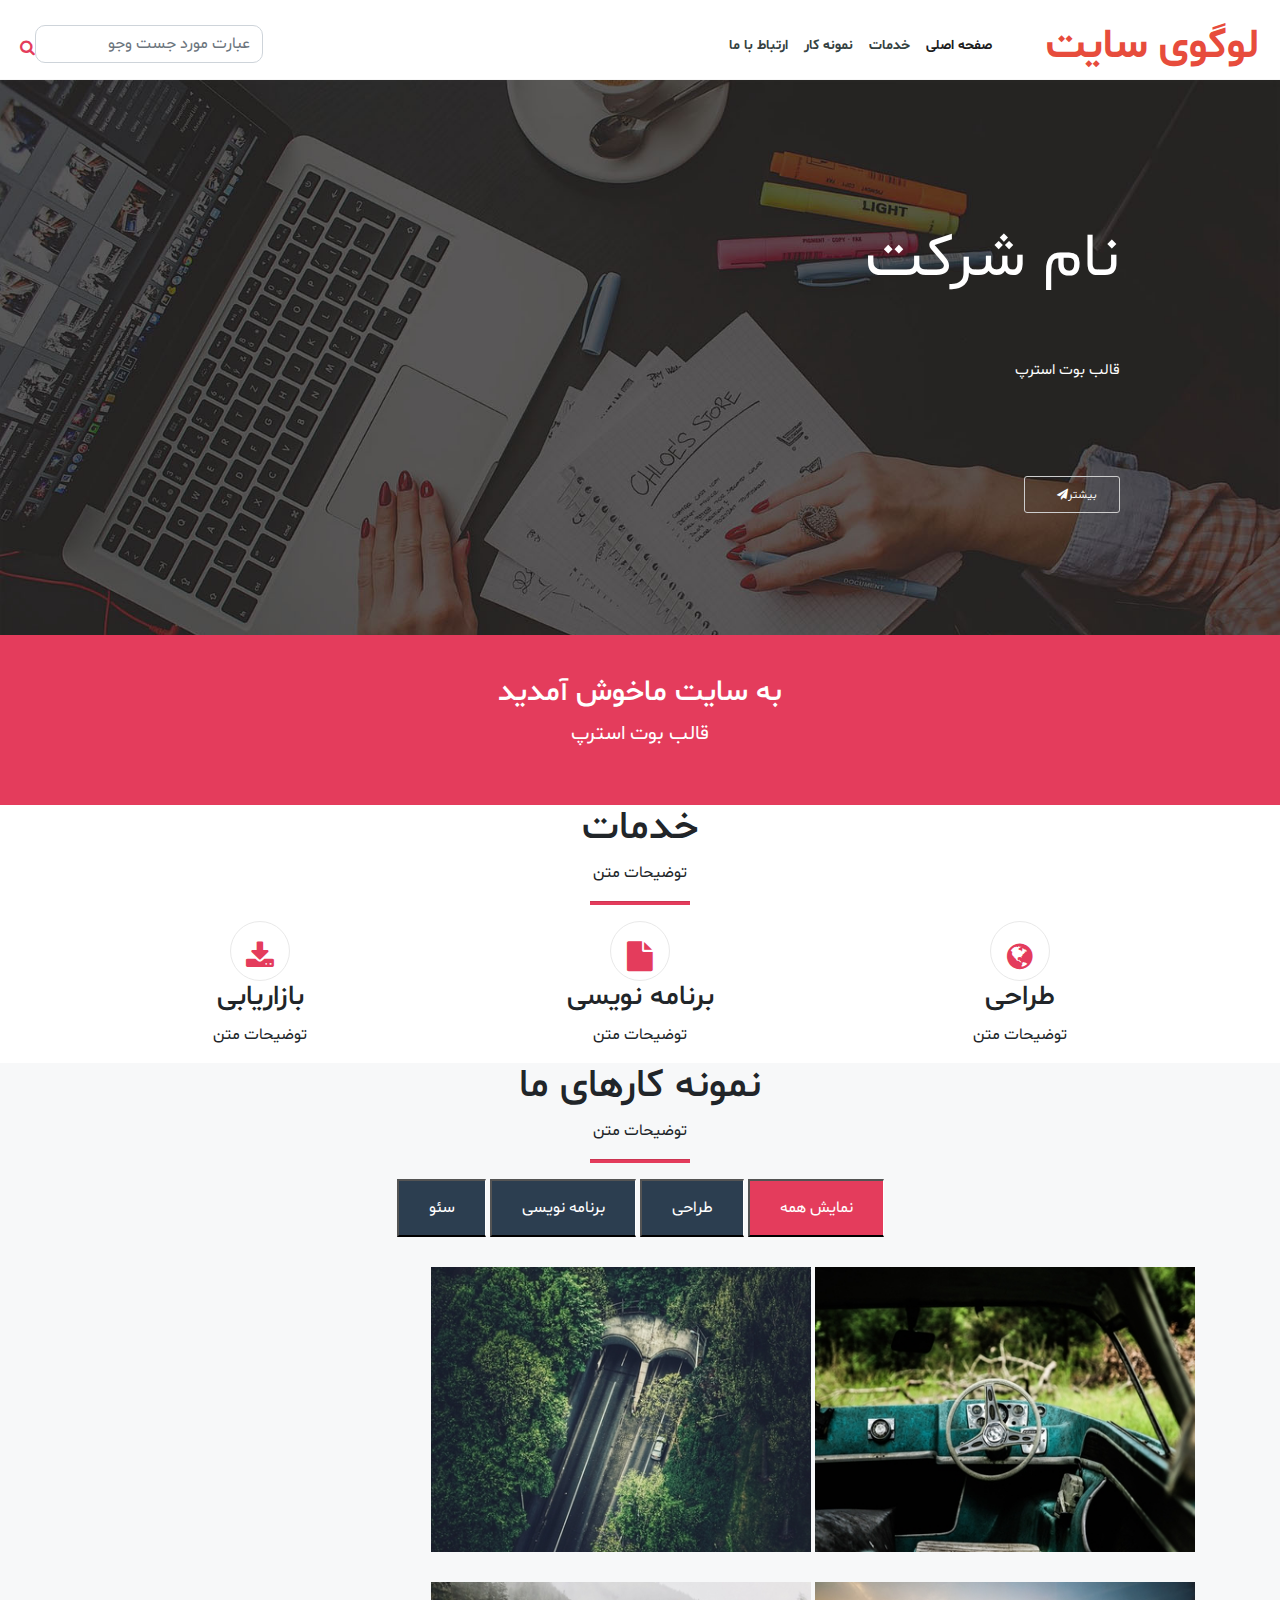
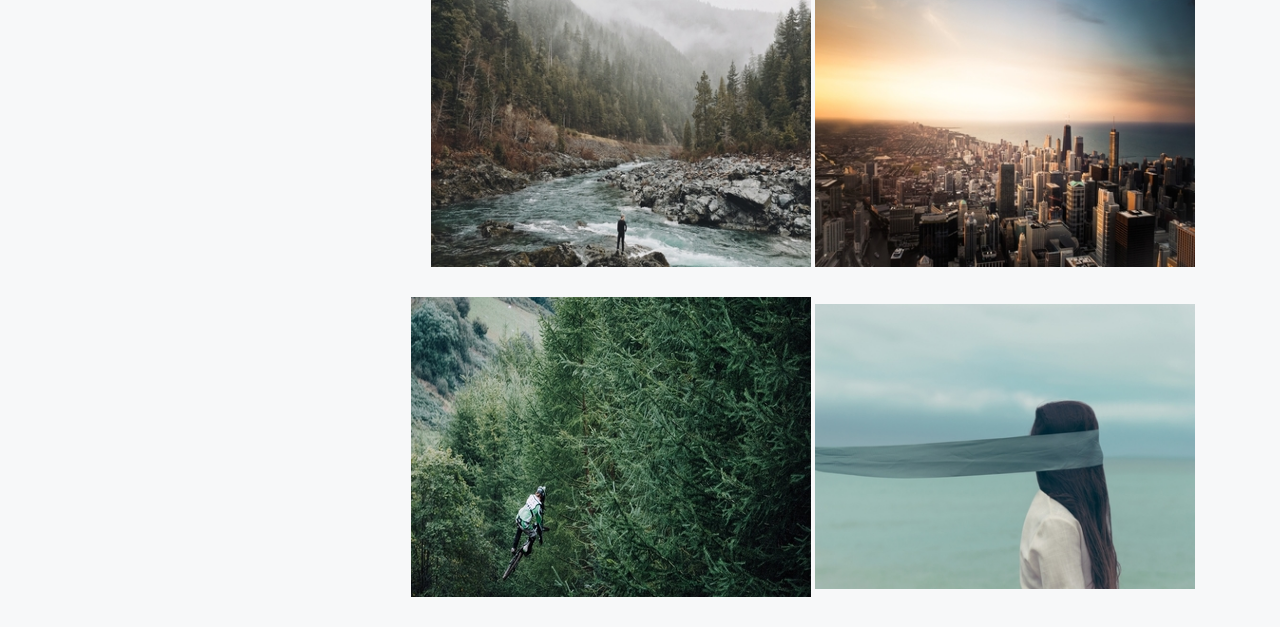
==== index.html @ fa5aa757 "aaaa" ====
<!doctype html>
<html lang="fa"dir="rtl">
  <head>
    <!-- Required meta tags -->
    <meta charset="utf-8">
    <meta name="viewport" content="width=device-width, initial-scale=1, shrink-to-fit=no">

    <!-- Bootstrap CSS -->
    <link rel="stylesheet" href="css/bootstrap.min.css">
    <link rel="stylesheet" href="css/font-awesome.min.css">
    
    <!--<link href="css/bootstrap-rtl.css" rel="stylesheet">
    <link rel="stylesheet" href="css/animate.css">-->

  <link rel="stylesheet" href="https://cdnjs.cloudflare.com/ajax/libs/font-awesome/4.7.0/css/font-awesome.min.css">

    

    <title>project for Aza mohandece narm afzar</title>
    <link rel="stylesheet" href="style.css">
  </head>
  <body>
  
    <div class="container-fluid">
        <div class="row">
                <nav class="navbar navbar-expand-lg navbar-light bg-light navbar-fixed-top ">
                        <button class="navbar-toggler" type="button" data-toggle="collapse" data-target="#navbarTogglerDemo01" aria-controls="navbarTogglerDemo01" aria-expanded="false" aria-label="Toggle navigation">
                          <span class="navbar-toggler-icon"></span>
                        </button>
                        <div class="collapse navbar-collapse" id="navbarTogglerDemo01">
                          <a class="navbar-brand" href="#">لوگوی سایت</a>
                          <ul class="navbar-nav mr-auto mt-2 mt-lg-0"id="menu">
                            <li class="nav-item active">
                              <a class="nav-link" href="#">صفحه اصلی <span class="sr-only">(current)</span></a>
                            </li>
                            <li class="nav-item">
                              <a class="nav-link" href="#">خدمات</a>
                            </li>
                            <li class="nav-item">
                              <a class="nav-link" href="#">نمونه کار</a>
                            </li>
                            
                            <li class="nav-item">
                              <a class="nav-link " href="#" tabindex="-1" aria-disabled="true">ارتباط با ما</a>
                            </li>
                          </ul>
                          <form class="form-inline my-2 my-lg-0" id="saerchid">
                            <input class="form-control mr-sm-2" type="search" placeholder="عبارت مورد جست وجو"کنید aria-label="Search" id="txtsearch">
                           
                            <a href="#"id="bb"><i class="fa fa-search"></i></a> 
                          </form>
                        </div>
                      </nav>
        </div>
    </div>
                      <div class="clearfix"></div>
   
                      <div id="banner"class="section-padding">
                        <div class="container"id="bbgg">
                          <div class="row">
                            <div class="jumbotron">
                              <h1 class="small bold">نام شرکت</h1>
                              <p class="big">قالب بوت استرپ</p>
                              <a href="#"class="btn btn-banner">بیشتر<i class="fa fa-send
                                " id="aa"></i></a>
                            </div>
                          </div>
                        </div>
                      </div>
                     <div class="cta-1">
                        <div class="container wow bounceInleft" data-duration="2s" data-delay="1s"">
                          <div class="row text-center white">
                            <h1 class="cta-title">به سایت ماخوش آمدید</h1></div>
                            <p class="cta-sub-title">قالب بوت استرپ</p>
                          </div>
                        </div>
                        <div id="service" class="section-padding">
                          <div class="container container wow bounceInleft" data-duration="2s" data-delay="1s">
                          <div class="row">
                            <div class=" page-title text-center">
                              <h1 id="khadamat">خدمات</h1>
                              <p>توضیحات متن</p>
                              <hr class="line-bottom">
                            </div>
                            <div class="container">
                              <div class="row">
                                <div class="col-lg-4 col-md-4 ">
                              <div class="box-service">
                                <div class="service-icon">
                                  <i class="	fa fa-globe"></i>
                                </div>
                                  <div class="service-text">
                                    <h3>طراحی</h3>
                                    <p>توضیحات متن</p>
                                  </div>
                                </div>
                              </div>
                          <div class="col-lg-4 col-md-4">
                              <div class="box-service">
                                <div class="service-icon">
                                  <i class="fa fa-file"></i>
                                </div>
                                  <div class="service-text">
                            <h3>برنامه نویسی</h3>
                                    <p>توضیحات متن</p>
                                  </div>
                                </div>
                              </div>
                          <div class="col-lg-4 col-md-4">
                              <div class="box-service">
                                <div class="service-icon">
                                  <i class="	fa fa-download"></i>
                                </div>
                                  <div class="service-text">
                            <h3>بازاریابی</h3>
                                    <p>توضیحات متن</p>
                                  </div>
                                </div>
                              </div>
                              </div>
                            </div>
                            
                            </div>
                        </div>
                      </div>     
                      <div id="portfolio">
                        <div class="container wow bounceInleft" data-duration="2s" data-delay="1s"">
                          <div class="row">
                            <div class=" page-title text-center">
                            <h1>نمونه کارهای ما</h1>
                            <p>توضیحات متن</p>
                            <hr class="line-bottom">
                          </div>
                          <div class="port-sec">
                           <div class="col-xs-12 fill-btn text-center">
                                        <button class="filter active" data-filter="all"> نمایش همه</button>
                                        <button class="filter" data-filter=".cat1"> طراحی</button>
                                        <button class="filter" data-filter=".cat2">برنامه نویسی</button>
                                        <button class="filter" data-filter=".cat3">سئو</button>
                                    </div>
                            <div id="images">
                                        <div class="fillimg mix cat1 cat3 col-md-4 col-xs-12">
                                            <img src="images/fea1.jpg" class="img-responsive "width="380px">
                                        </div>
                                        <div class="fillimg mix cat2  col-md-4 col-xs-12">
                                            <img src="images/fea3.jpg" class="img-responsive"width="380px">
                                        </div>
                                        <div class="fillimg mix cat1 col-md-4 col-xs-12">
                                            <img src="images/fea2.jpg" class="img-responsive"width="380px">
                                        </div>
                                        <div class="fillimg mix cat2 cat3 col-md-4 col-xs-12">
                                            <img src="images/fea4.jpg" class="img-responsive"width="380px">
                                        </div>
                    
                                        <div class="fillimg mix cat2  col-md-4 col-xs-12">
                                            <img src="images/fea6.jpg" class="img-responsive"width="380px">
                                        </div>
                                        <div class="fillimg mix cat2 cat3 col-md-4 col-xs-12">
                                            <img src="images/fea5.jpg" class="img-responsive">
                                        </div>
                                    </div>
                          </div>
                          </div>
                        </div>
                      </div>

    <!-- Optional JavaScript -->
    <!-- jQuery first, then Popper.js, then Bootstrap JS -->
    <script src="js/jquery-3.3.1.slim.min.js"></script>
    <script src="js/popper.min.js"></script>
    <script src="js/bootstrap.min.js"></script>






    <script src="js/a/jquery.min.js"></script>
    <!-- Include all compiled plugins (below), or include individual files as needed -->
    <script src="js/a/bootstrap.js"></script>
    <script src="js/a/jquery.mixitup.js"></script>
    <script src ="js/a/custom.js"></script>
    <script src="js/a/jquery.easing.min.js"></script>
     <script src="js/a/wow.js"></script>
  </body>
</html>
---- style.css ----
@font-face {
   font-family: Shabnam;
   src: url('font/Shabnam.eot');
   src: url('font/Shabnam.eot?#iefix') format('embedded-opentype'),
        url('font/Shabnam.woff2') format('woff2'),
        url('font/Shabnam.woff') format('woff'),
        url('font/Shabnam.ttf') format('truetype');
   font-weight: normal;
 }
 
 @font-face {
   font-family: Shabnam;
   src: url('font/Shabnam-Bold.eot');
  src: url('font/Shabnam-Bold.eot?#iefix') format('embedded-opentype'),
       url('font/Shabnam-Bold.woff2') format('woff2'),
       url('font/Shabnam-Bold.woff') format('woff'),
       url('font/Shabnam-Bold.ttf') format('truetype');
  font-weight: bold;
}

@font-face {
  font-family: Shabnam;
  src: url('font/Shabnam-Thin.eot');
  src: url('font/Shabnam-Thin.eot?#iefix') format('embedded-opentype'),
       url('font/Shabnam-Thin.woff2') format('woff2'),
       url('font/Shabnam-Thin.woff') format('woff'),
       url('font/Shabnam-Thin.ttf') format('truetype');
  font-weight: 100;
}

@font-face {
  font-family: Shabnam;
  src: url('font/Shabnam-Light.eot');
  src: url('font/Shabnam-Light.eot?#iefix') format('embedded-opentype'),
       url('font/Shabnam-Light.woff2') format('woff2'),
       url('font/Shabnam-Light.woff') format('woff'),
       url('font/Shabnam-Light.ttf') format('truetype');
  font-weight: 300;
}

@font-face {
  font-family: Shabnam;
  src: url('font/Shabnam-Medium.eot');
  src: url('font/Shabnam-Medium.eot?#iefix') format('embedded-opentype'),
  url('font/Shabnam-Medium.woff2') format('woff2'),
  url('font/Shabnam-Medium.woff') format('woff'),
  url('font/Shabnam-Medium.ttf') format('truetype');
font-weight: 500;
}
body{
   direction: rtl;
   text-align: right;
   box-sizing: border-box;
   font-family: Shabnam;
}
.navbar{
  border-bottom:1px solid #eeeeee;
  background-color:#fff!important;
	border-color: rgba(231,231,231,.33);
  padding: 10px 0;
  display: block;
  width: 100%;
  height: 80px;
  float: right;
  padding-top: 5px;
  min-height: inherit;
	margin-bottom: 0;
}
.navbar .navbar-nav .nav-item  a{
  color: #354242;	
  font-weight: 600;
  margin: 0,10;
  padding-bottom: 5px;
  font-size: 14px; 
}
.navbar .navbar-nav .nav-item  a:hover{
  border-bottom: 2px solid #e74c3c;
}
.navbar .navbar-nav .nav-item  a:focus{
   color:#e8f1f1;
   background-color: rgb(138, 28, 28);
   border-radius: 3px;
   border-bottom:none;
}

.navbar .navbar-brand {
  color: #e74c3c; 
  height: inherit;
	font-weight: 700;
	padding: 5px;
	font-size: 42px;
	margin-top: 5px;
}
#menu{
  margin-left:450px ;
}

#saerchid{
  margin-left: 20px;
}
.form-control{
  border-radius: 10px;
  margin: 0;
  float:right;
}

#imgssearch{
  width: 35px;
  height:35px;
  border-radius:5px ;
  background-color: #487c38;
	color: #fff;
	cursor: pointer;
  font-size: 14px;
  padding: 0;;
	margin: 0 auto;
}

.jumbotron{
	background-color: transparent;
	padding: 90px;
}

.jumbotron p{
	line-height: 21px;
	margin: 0;
	padding: 0px;
	font-size: 15px;
	color: #fff;
	font-weight: 400;
	padding-top: 10px; 
}
.btn-banner{
	border:1px solid #cdcdcd;
	padding: 12px 22px;
	line-height: 0px;
	border-radius:3px;
	font-size: 11px;
	color:#fff;
	display: inline-block;
	margin-top: 95px;
}
.fa {
color: #e43c5c;
}
#bb{
 width: 15px;
 height: 15px;
}
#aa{
  color: #fff;
}
.btn-banner i{
	padding-left: 10px;
}
.btn-banner:hover,.btn-banner:focus{
background-color: #e43c5c;
color:#fff;
border-color: #e74c3c;
display: inline-block;
}
.jumbotron h1{
	line-height: 180px;
	border-width: 0px;
	margin: 0px;
	padding: 0px;
	font-size:62px;
	color: #fff; 

}
#banner{
  width:100%;
	background:url("images/banner-bg.jpg") no-repeat;
	background-size: cover;
	min-height: 500px;
}
.cta-1{
	background-color: #e43c5c;
  padding: 40px 0px;
  width:100%
}
.cta-title{
  text-align: center;
 width: 100%;
  display: block;
	font-size: 30px;
	color: #fff;
}
.cta-sub-title{
  text-align: center;
  
	font-size: 20px;
	color: #fff;
}
.cta-1 h3{
	text-align: center;
	color: #fff;
}
.cta-1 a{
		color: #fff;
}
.page-title h1{
  text-align: center;
  
}
.text-center {
  text-align: center!important;
  width: 100%;
  margin: auto;
}
.line-bottom{
	width: 100px;
	height: 3px;
	background-color: #e43c5c;
}
.service-box{
	margin: 0 0 60px;
	display: inline;
}
.service-icon{
	width: 60px;
	height:60px;
	border-radius: 50px;
	overflow: hidden;
	border: 1px solid #e9e9e9;
	line-height: 75px;
	text-align: center;
	color: #e43c5c;
	font-size: 30px;
	margin:auto;
  float: top;
  
  text-align: center;
	-webkit-transition: all .75s ease;
	-moz-transition: all .75s ease;
	-ms-transition: all .75s ease;
	-o-transition: all .75s ease;
}
.service-icon:hover{
	background-color: #e43c5c;
	color: #fff;
	opacity: 0.7;

}
.service-text{
  text-align: center;
  margin: auto!important;
  width: 100%;
  margin-top: 20px;
}
#portfolio
{
    background-color: rgba(236,240,241,0.44);
}
.fill-btn
{
    margin-bottom:30px;
}
.filter
{
    background-color: #2C3E50;
    color:#fff;
    padding:15px 30px;
    border-right:1px solid #fff;
    display: inline-block;
    position: relative;
}

.fill-btn .active
{
    background-color: #e43c5c;
}
.fillimg
{
    margin-bottom:30px;
}
#images{
  margin: auto;
  padding: 0;
}
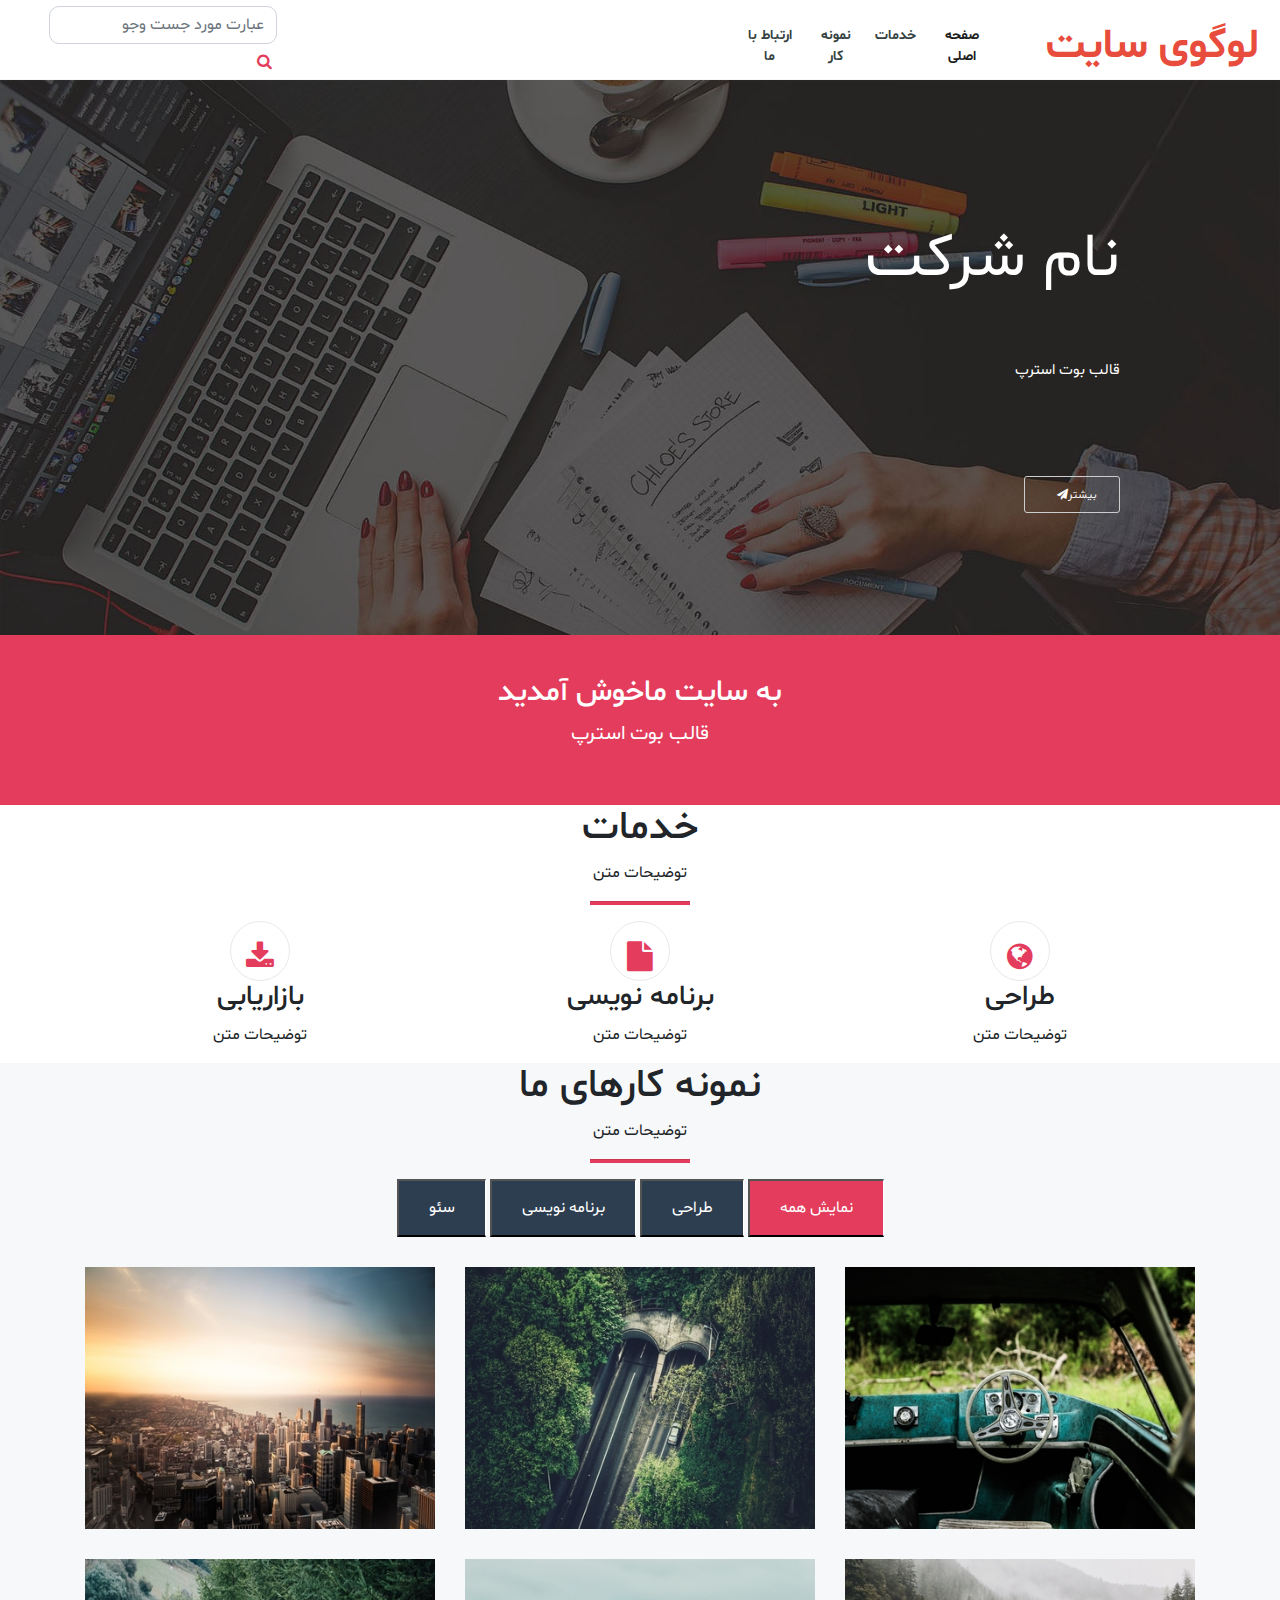
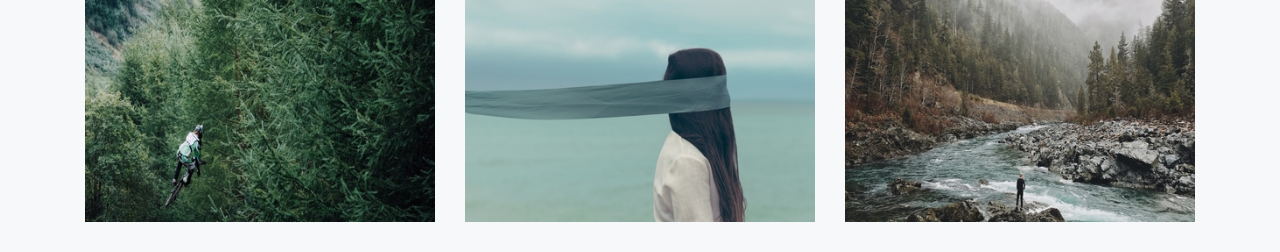
==== commit 8a1d687c: "bbbb" ====
--- a/index.html
+++ b/index.html
@@ -20,7 +20,7 @@
     <link rel="stylesheet" href="style.css">
   </head>
   <body>
-  
+  <header>
     <div class="container-fluid">
         <div class="row">
                 <nav class="navbar navbar-expand-lg navbar-light bg-light navbar-fixed-top ">
@@ -46,13 +46,14 @@
                           </ul>
                           <form class="form-inline my-2 my-lg-0" id="saerchid">
                             <input class="form-control mr-sm-2" type="search" placeholder="عبارت مورد جست وجو"کنید aria-label="Search" id="txtsearch">
-                           
-                            <a href="#"id="bb"><i class="fa fa-search"></i></a> 
+                            <button class="btn btn-outline my-2 my-sm-0" type="submit"><i class="fa fa-search"></i></button>
+                          
                           </form>
                         </div>
                       </nav>
         </div>
     </div>
+    </header>
                       <div class="clearfix"></div>
    
                       <div id="banner"class="section-padding">
@@ -124,7 +125,7 @@
                         </div>
                       </div>     
                       <div id="portfolio">
-                        <div class="container wow bounceInleft" data-duration="2s" data-delay="1s"">
+                        <div class="container wow bounceInleft" data-duration="2s" data-delay="1s">
                           <div class="row">
                             <div class=" page-title text-center">
                             <h1>نمونه کارهای ما</h1>
@@ -138,27 +139,31 @@
                                         <button class="filter" data-filter=".cat2">برنامه نویسی</button>
                                         <button class="filter" data-filter=".cat3">سئو</button>
                                     </div>
-                            <div id="images">
-                                        <div class="fillimg mix cat1 cat3 col-md-4 col-xs-12">
-                                            <img src="images/fea1.jpg" class="img-responsive "width="380px">
+                       <div id="images">
+                          <div class="container wow bounceInleft" >
+                              <div class="row">
+                                        <div class="fillimg mix cat1 cat3 col-md-4 col-xs-12 ">
+                                            <img src="images/fea1.jpg" class="img-responsive "width="100%">
                                         </div>
-                                        <div class="fillimg mix cat2  col-md-4 col-xs-12">
-                                            <img src="images/fea3.jpg" class="img-responsive"width="380px">
+                                        <div class="fillimg mix cat2  col-md-4 col-xs-12 ">
+                                            <img src="images/fea3.jpg" class="img-responsive"width="100%">
                                         </div>
                                         <div class="fillimg mix cat1 col-md-4 col-xs-12">
-                                            <img src="images/fea2.jpg" class="img-responsive"width="380px">
+                                            <img src="images/fea2.jpg" class="img-responsive"width="100%">
                                         </div>
                                         <div class="fillimg mix cat2 cat3 col-md-4 col-xs-12">
-                                            <img src="images/fea4.jpg" class="img-responsive"width="380px">
+                                            <img src="images/fea4.jpg" class="img-responsive"width="100%">
                                         </div>
                     
                                         <div class="fillimg mix cat2  col-md-4 col-xs-12">
-                                            <img src="images/fea6.jpg" class="img-responsive"width="380px">
+                                            <img src="images/fea6.jpg" class="img-responsive"width="100%">
                                         </div>
                                         <div class="fillimg mix cat2 cat3 col-md-4 col-xs-12">
-                                            <img src="images/fea5.jpg" class="img-responsive">
+                                            <img src="images/fea5.jpg" class="img-responsive"width="100%>
                                         </div>
                                     </div>
+                                   
+                         
                           </div>
                           </div>
                         </div>
--- a/style.css
+++ b/style.css
@@ -82,7 +82,10 @@
    border-radius: 3px;
    border-bottom:none;
 }
-
+.collapse{
+   display: inline-flex; 
+  text-align: center;
+}
 .navbar .navbar-brand {
   color: #e74c3c; 
   height: inherit;
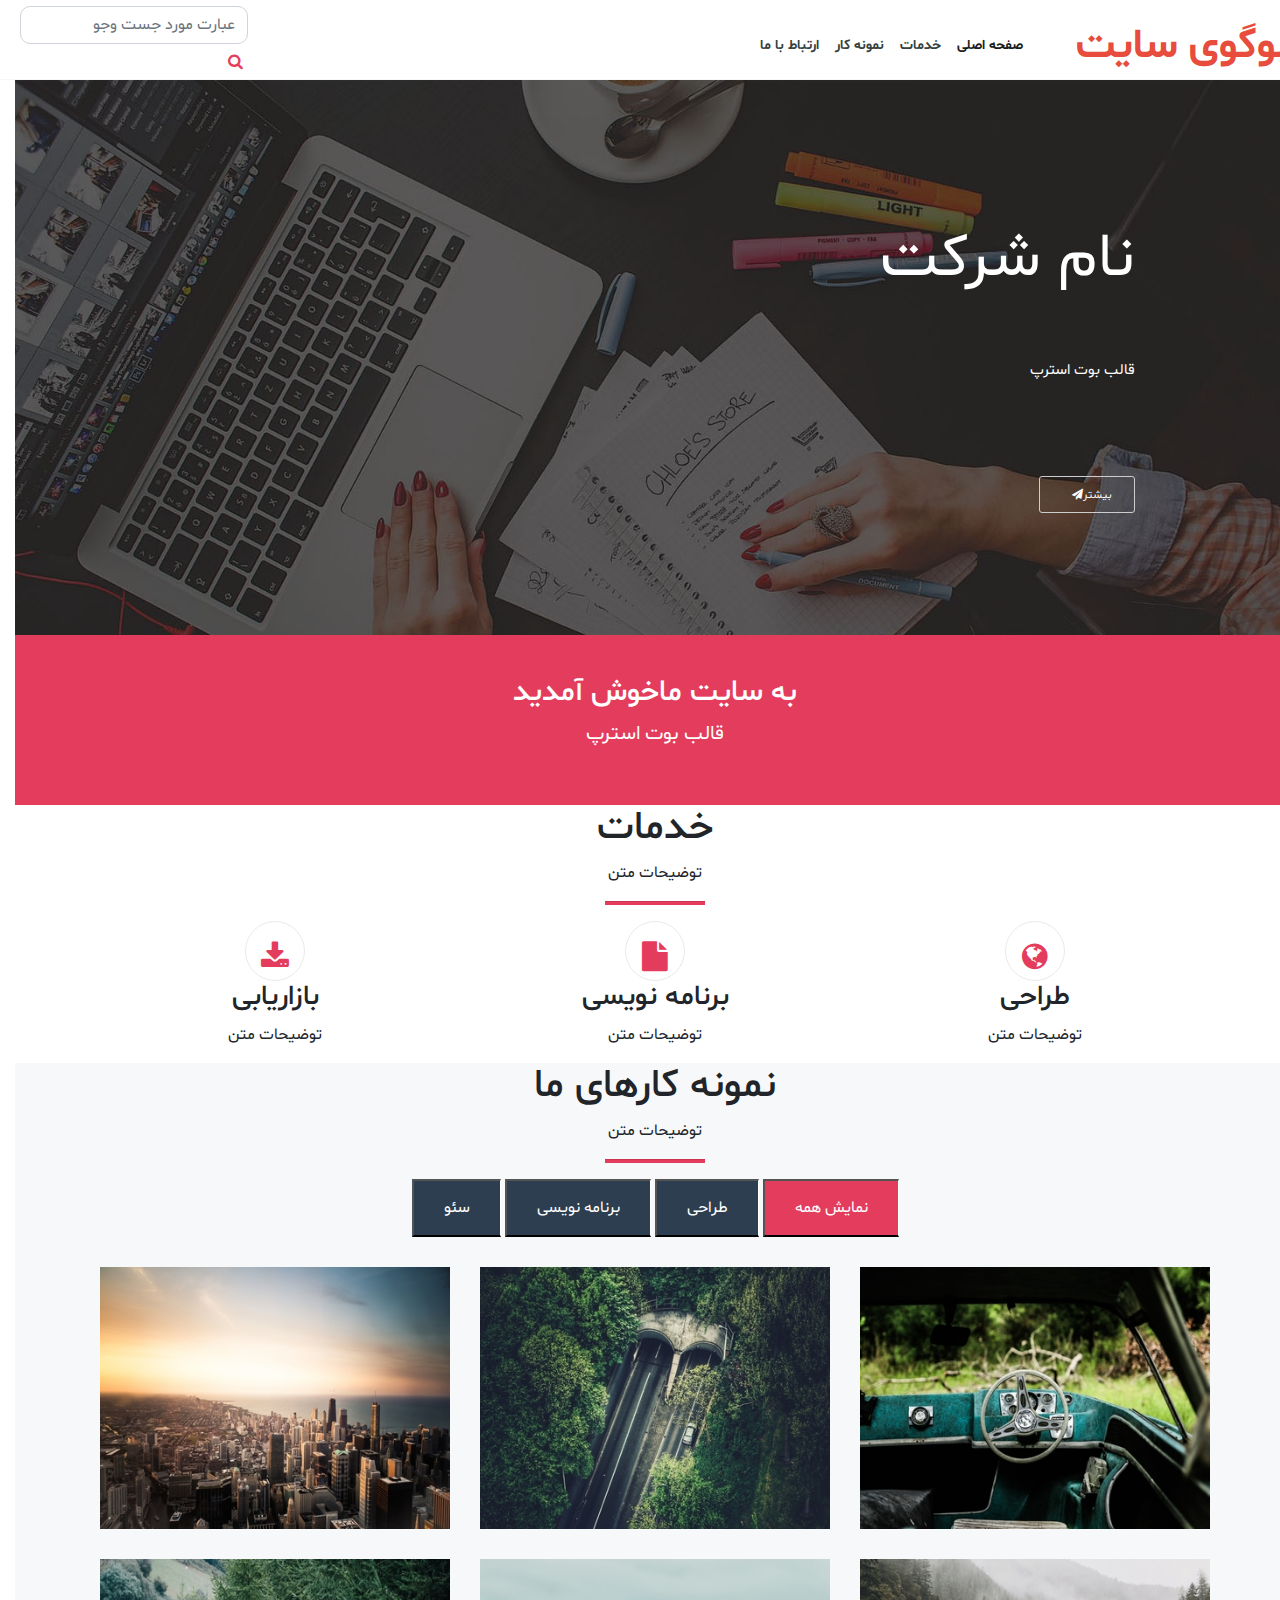
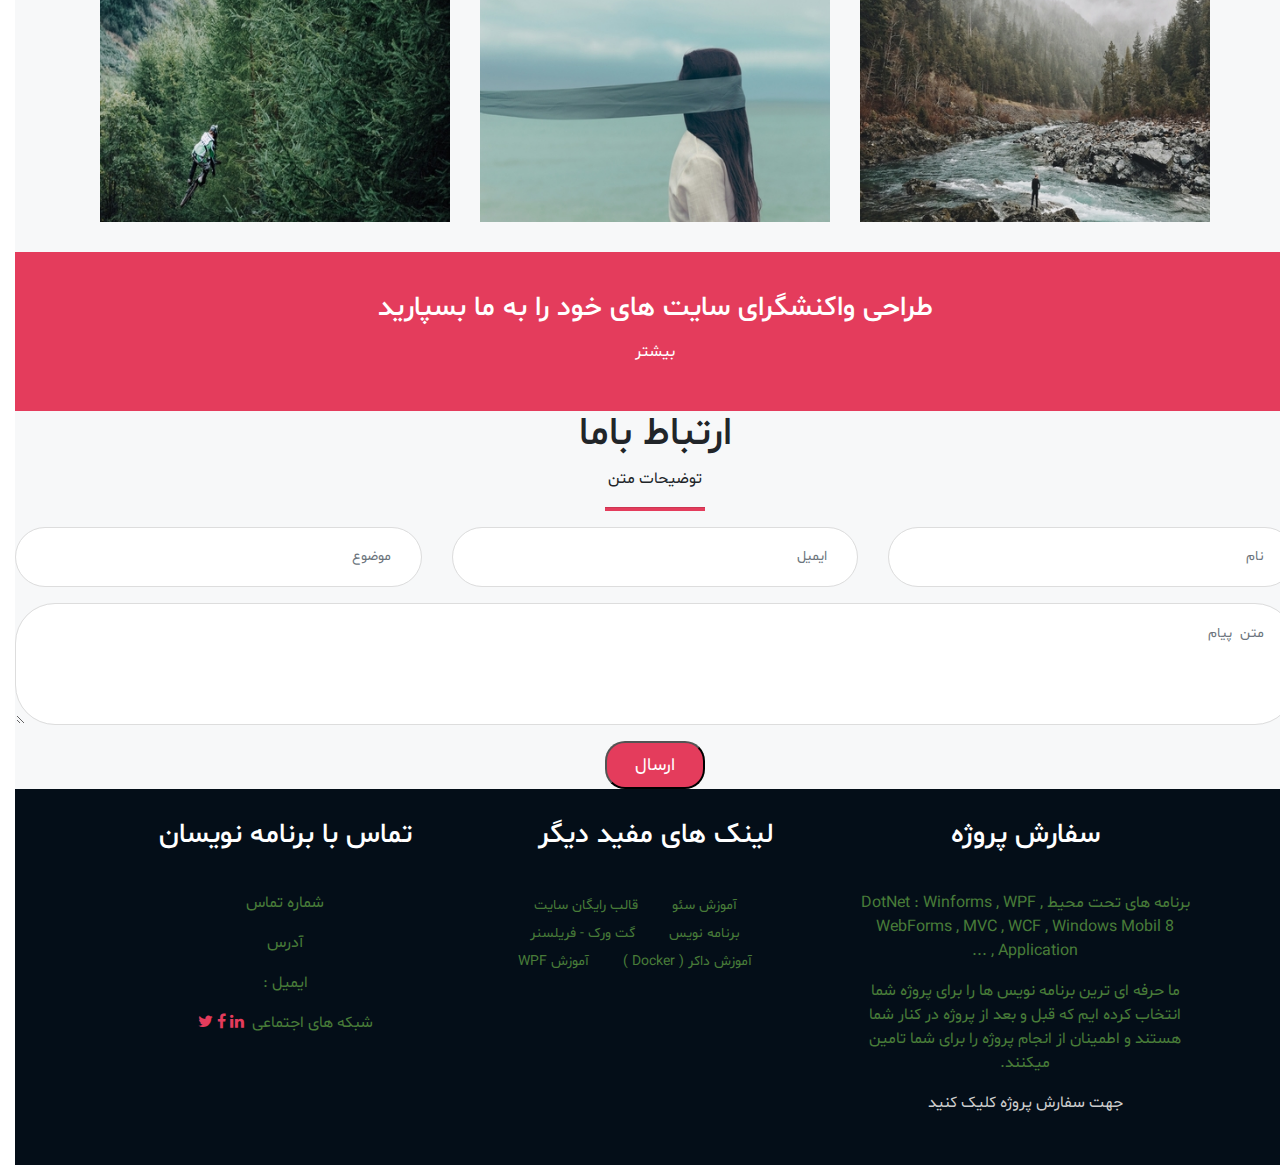
==== commit 4d214345: "aaa" ====
--- a/index.html
+++ b/index.html
@@ -21,7 +21,7 @@
   </head>
   <body>
   <header>
-    <div class="container-fluid">
+    <div class="contianer">
         <div class="row">
                 <nav class="navbar navbar-expand-lg navbar-light bg-light navbar-fixed-top ">
                         <button class="navbar-toggler" type="button" data-toggle="collapse" data-target="#navbarTogglerDemo01" aria-controls="navbarTogglerDemo01" aria-expanded="false" aria-label="Toggle navigation">
@@ -69,7 +69,7 @@
                         </div>
                       </div>
                      <div class="cta-1">
-                        <div class="container wow bounceInleft" data-duration="2s" data-delay="1s"">
+                        <div class="container wow bounceInleft" data-duration="2s" data-delay="1s">
                           <div class="row text-center white">
                             <h1 class="cta-title">به سایت ماخوش آمدید</h1></div>
                             <p class="cta-sub-title">قالب بوت استرپ</p>
@@ -140,7 +140,7 @@
                                         <button class="filter" data-filter=".cat3">سئو</button>
                                     </div>
                        <div id="images">
-                          <div class="container wow bounceInleft" >
+                          <div class="container wow bounceInleft"data-duration="2s" data-delay="1s">
                               <div class="row">
                                         <div class="fillimg mix cat1 cat3 col-md-4 col-xs-12 ">
                                             <img src="images/fea1.jpg" class="img-responsive "width="100%">
@@ -159,33 +159,109 @@
                                             <img src="images/fea6.jpg" class="img-responsive"width="100%">
                                         </div>
                                         <div class="fillimg mix cat2 cat3 col-md-4 col-xs-12">
-                                            <img src="images/fea5.jpg" class="img-responsive"width="100%>
-                                        </div>
-                                    </div>
-                                   
-                         
+                                            <img src="images/fea5.jpg" class="img-responsive"width="100%">
+                                        </div>
+                                    </div></div>
                           </div>
                           </div>
                         </div>
                       </div>
-
+    <div class="cta-1">
+    <div class="container wow bounceInLeft" data-duration="2" data-dely="1s">
+        <div class="row text-center white" >
+            <h3 >طراحی واکنشگرای سایت های خود را به ما بسپارید</h3>
+            <a href="#" class="btn btn-default">بیشتر</a>
+
+        </div>
+    </div>
+</div>
+
+  <div id="content">
+    <div class="container wow bounceInleft" data-duration="2s" data-delay="1s">
+      <div class="row">
+        <div class=" page-title text-center">
+          <h1>ارتباط باما</h1>
+          <p>توضیحات متن</p>
+          <hr class="line-bottom">
+        </div>
+        </div>
+    </div>
+        <div class="form-sec">
+          <form action="#"method="post"class="contactform">
+            <div class="contianer wow bounceInleft" data-duration="2s" data-delay="1s">
+              <div class="row">
+                   <div class="col-md-4 col-xs-12 form-group">
+              <input type="text"class="form-control text-field-box "placeholder="نام" name="">
+            </div>
+            <div class="col-md-4 col-xs-12 form-group">
+              <input type="text"class="form-control text-field-box "placeholder="ایمیل" name="">
+            </div>
+            <div class="col-md-4 col-xs-12 form-group">
+              <input type="text"class="form-control text-field-box "placeholder="موضوع" name="">
+            </div>
+            <div class="col-md-12 col-xs-12 form-group">
+              <textarea class="form-control text-field-box"placeholder="متن  پیام"></textarea>
+            </div>
+            <button class="button-medium" type="submit">ارسال</button>
+              </div>
+            </div>
+         
+          </form>
+        </div>
+      
+  </div>
+
+                      <footer>
+                        <div class="container  wow bounceInleft" data-duration="2s" data-delay="1s">
+                          <div class="row text-center">
+                            <div class="order-project col-md-4 col-xs-12">
+                              <header><h3> سفارش پروژه </h3></header>
+                                      <p> برنامه های تحت محیط DotNet : Winforms , WPF , WebForms , MVC , WCF , Windows Mobil 8 Application , ...  </p>
+                                      <p> ما حرفه ای ترین برنامه نویس ها را برای پروژه شما انتخاب کرده ایم که قبل و بعد از پروژه در کنار شما هستند و اطمینان از انجام پروژه را برای شما تامین میکنند.</p>
+                                      <a href=#" target="_blank"> جهت سفارش پروژه کلیک کنید </a>
+                            </div>
+                            <div class="links-section col-md-4 col-xs-12">
+                              <header><h3> لینک های مفید دیگر </h3></header>
+                                      <ul>
+                                  <li><a href="#"  target="_blank">آموزش سئو</a></li>
+                                  <li><a href="#" rel=nofollow target="_blank">قالب رایگان سایت</a></li>
+                                  <li><a href="#" rel=nofollow target="_blank">برنامه نویس</a></li>
+                                  <li><a href="#" rel=nofollow target="_blank">گت ورک - فریلسنر</a></li>
+                                  <li><a href="#"  target="_blank">آموزش داکر ( Docker )</a></li>
+                                  <li><a href="#" rel=nofollow target="_blank">آموزش WPF</a></li>
+                                      </ul>
+                            </div>
+                            <div class="contact-section col-md-4 col-xs-12"><header><h3> تماس با برنامه نویسان </h3></header>
+                              <p> شماره تماس</p>
+                              <p> آدرس</p>
+                              <p> ایمیل : </p>
+                              <div>
+                                  <span>شبکه های اجتماعی </span>
+                                  <a href#" class="rss-link"><i class="icon-rss"></i></a>
+                                  <a rel="Publisher" href="#" class="gplus-link"><i class="fa fa-gplus"></i></a>
+                                  <a href="#" class="linkedin-link"><i class="fa fa-linkedin"></i></a>
+                                  <a href="#" class="facebook-link"><i class="fa fa-facebook"></i></a>
+                                  <a href="#" class="twitter-link"><i class="fa fa-twitter"></i></a>
+                              </div>
+
+                          </div>
+                        </div>
+                        </div>
+                      </footer>
+    
+    
+    
     <!-- Optional JavaScript -->
     <!-- jQuery first, then Popper.js, then Bootstrap JS -->
     <script src="js/jquery-3.3.1.slim.min.js"></script>
     <script src="js/popper.min.js"></script>
     <script src="js/bootstrap.min.js"></script>
-
-
-
-
-
-
     <script src="js/a/jquery.min.js"></script>
     <!-- Include all compiled plugins (below), or include individual files as needed -->
     <script src="js/a/bootstrap.js"></script>
     <script src="js/a/jquery.mixitup.js"></script>
     <script src ="js/a/custom.js"></script>
-    <script src="js/a/jquery.easing.min.js"></script>
-     <script src="js/a/wow.js"></script>
+    
+     
   </body>
 </html>--- a/style.css
+++ b/style.css
@@ -67,7 +67,7 @@
 	margin-bottom: 0;
 }
 .navbar .navbar-nav .nav-item  a{
-  color: #354242;	
+  color: #354240;	
   font-weight: 600;
   margin: 0,10;
   padding-bottom: 5px;
@@ -83,7 +83,7 @@
    border-bottom:none;
 }
 .collapse{
-   display: inline-flex; 
+  
   text-align: center;
 }
 .navbar .navbar-brand {
@@ -95,7 +95,7 @@
 	margin-top: 5px;
 }
 #menu{
-  margin-left:450px ;
+  width: 100%;
 }
 
 #saerchid{
@@ -184,23 +184,24 @@
 }
 .cta-title{
   text-align: center;
- width: 100%;
+  width: 100%;
   display: block;
 	font-size: 30px;
 	color: #fff;
 }
 .cta-sub-title{
   text-align: center;
-  
 	font-size: 20px;
 	color: #fff;
 }
 .cta-1 h3{
 	text-align: center;
-	color: #fff;
+  color: #fff;
+  width: 100%;
 }
 .cta-1 a{
-		color: #fff;
+    color: #fff;
+    width: 100%;
 }
 .page-title h1{
   text-align: center;
@@ -281,3 +282,61 @@
   margin: auto;
   padding: 0;
 }
+
+footer{
+	background-color: #040e18;
+	padding-bottom: 50px;
+}
+footer a{
+  color:#cdcdcd;
+}
+footer h3 {
+    color: #fff;
+    padding: 30px;
+}
+
+footer ul{
+
+width: 100%;
+margin: 0 auto;
+}
+footer li{
+	margin: 2px;
+	display: inline-block;
+}
+footer ul li a { 
+   color:#487c38;
+    font-size: 14px;
+    padding: 9px 13px;
+   
+}
+footer i{
+	color: #fff;
+}
+.order-project,.links-section,.contact-section{
+  color:#487c38;
+}
+.text-field-box{ 
+  width: 100%;
+  background-color: #fff;
+  border:1px solid #ddd;
+  border-radius:40px;
+  height: 60px;
+  line-height: 60px;
+  text-align: right;
+  color:#ccc;
+  font-size:14px;
+  padding:0 30px;
+ }
+.button-medium{
+	background-color: #e43c5c;
+	border-radius: 20px;
+	color: #fff;
+	cursor: pointer;
+	display: block;
+	font-size: 18px;
+	height: 48px;
+	width: 100px;
+	margin:auto;
+	text-align: center;
+}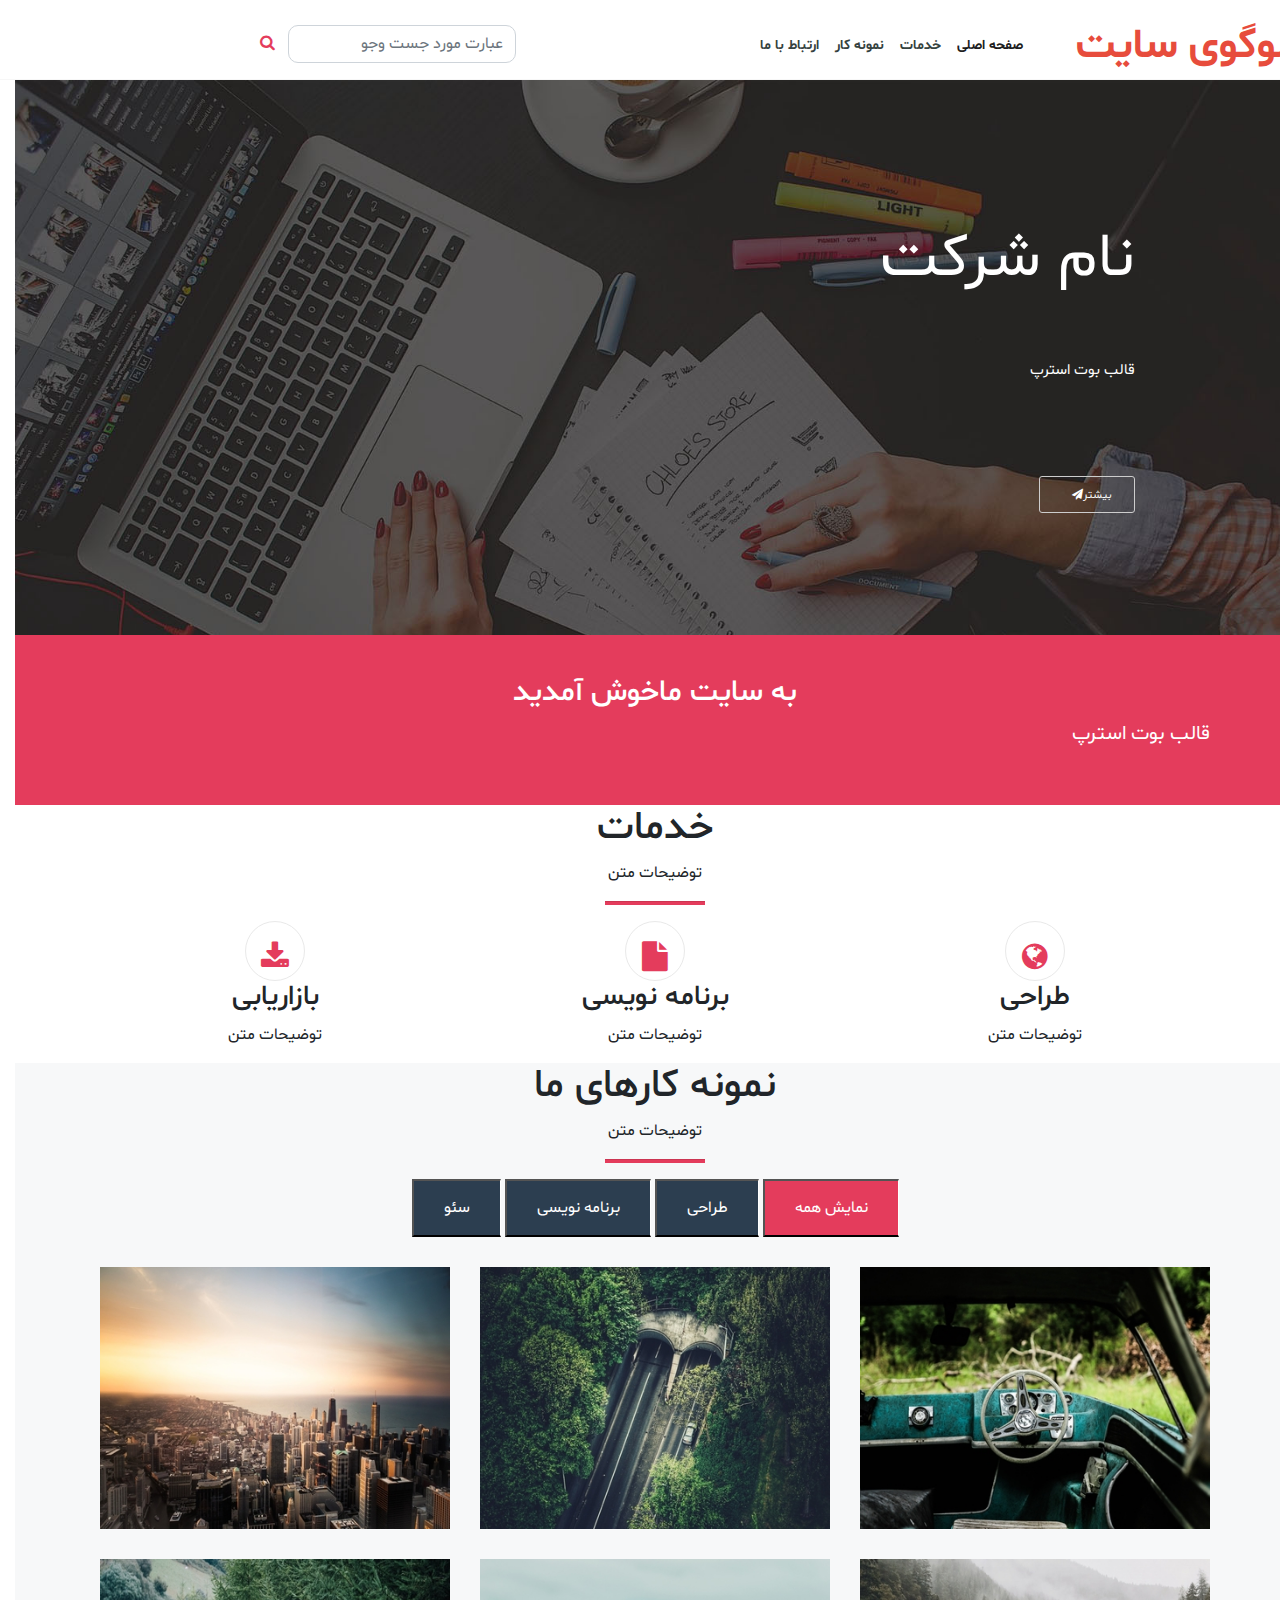
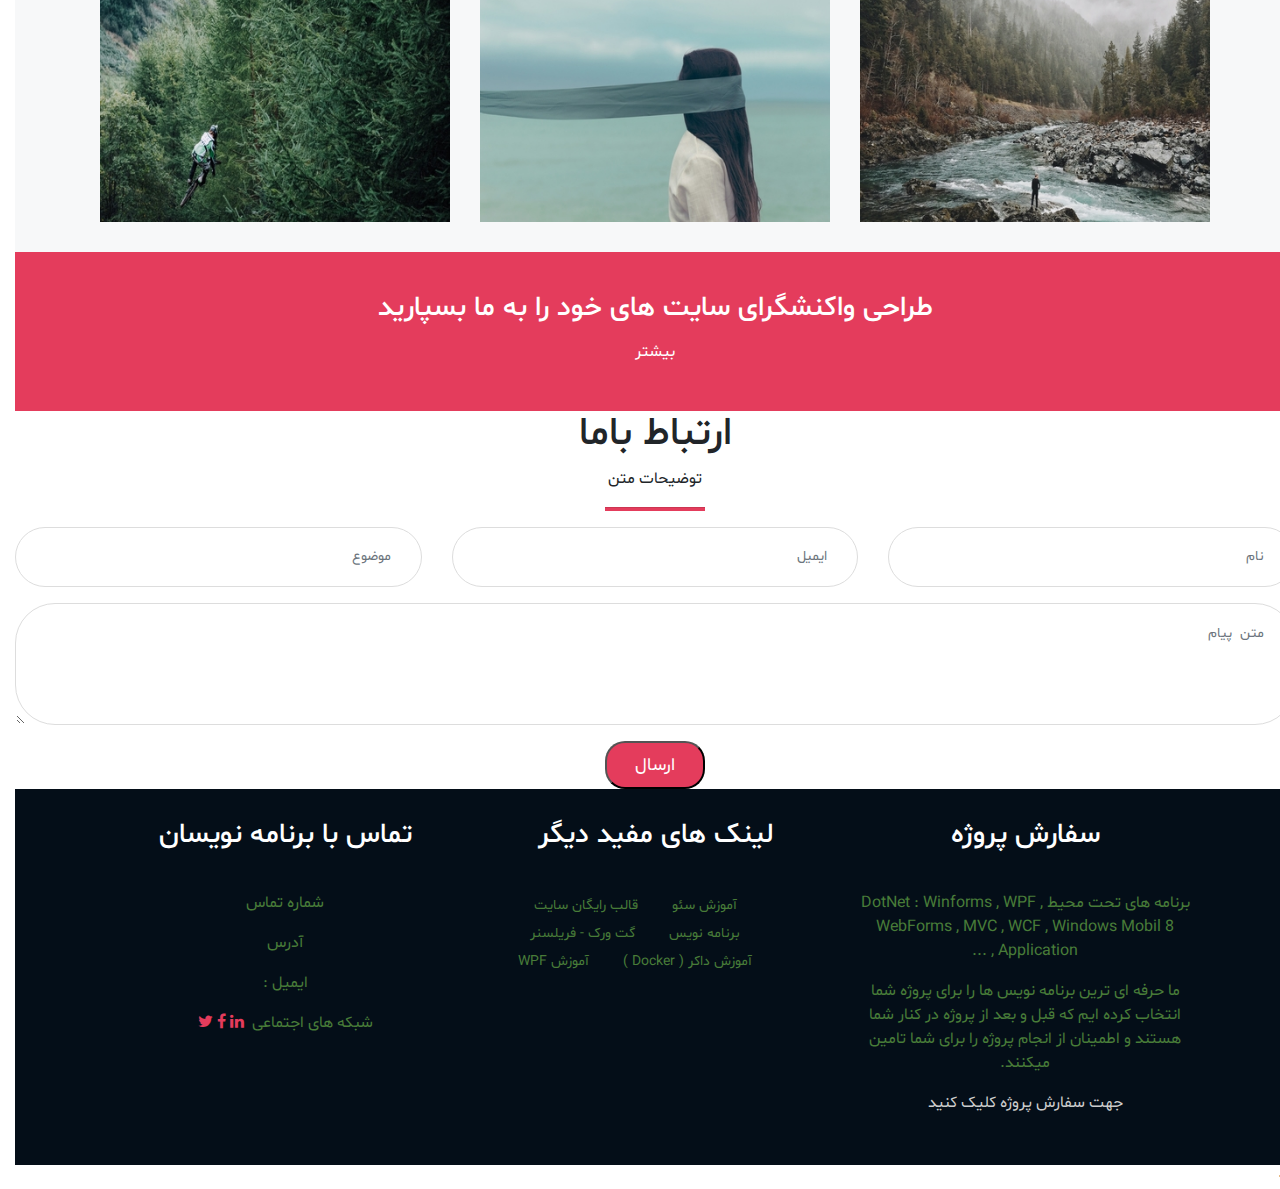
==== commit 66d4215a: "1111" ====
--- a/index.html
+++ b/index.html
@@ -1,6 +1,7 @@
-<!doctype html>
+<!Doctype html>
 <html lang="fa"dir="rtl">
   <head>
+      <title>project for Aza mohandece narm afzar</title>
     <!-- Required meta tags -->
     <meta charset="utf-8">
     <meta name="viewport" content="width=device-width, initial-scale=1, shrink-to-fit=no">
@@ -8,15 +9,11 @@
     <!-- Bootstrap CSS -->
     <link rel="stylesheet" href="css/bootstrap.min.css">
     <link rel="stylesheet" href="css/font-awesome.min.css">
-    
     <!--<link href="css/bootstrap-rtl.css" rel="stylesheet">
     <link rel="stylesheet" href="css/animate.css">-->
 
   <link rel="stylesheet" href="https://cdnjs.cloudflare.com/ajax/libs/font-awesome/4.7.0/css/font-awesome.min.css">
 
-    
-
-    <title>project for Aza mohandece narm afzar</title>
     <link rel="stylesheet" href="style.css">
   </head>
   <body>
@@ -54,7 +51,8 @@
         </div>
     </div>
     </header>
-                      <div class="clearfix"></div>
+    <main>
+                    <!--  <div class="clearfix"></div>-->
    
                       <div id="banner"class="section-padding">
                         <div class="container"id="bbgg">
@@ -62,7 +60,7 @@
                             <div class="jumbotron">
                               <h1 class="small bold">نام شرکت</h1>
                               <p class="big">قالب بوت استرپ</p>
-                              <a href="#"class="btn btn-banner">بیشتر<i class="fa fa-send
+                              <a href="archive.html"class="btn btn-banner"target="_blank">بیشتر<i class="fa fa-send
                                 " id="aa"></i></a>
                             </div>
                           </div>
@@ -71,10 +69,11 @@
                      <div class="cta-1">
                         <div class="container wow bounceInleft" data-duration="2s" data-delay="1s">
                           <div class="row text-center white">
-                            <h1 class="cta-title">به سایت ماخوش آمدید</h1></div>
-                            <p class="cta-sub-title">قالب بوت استرپ</p>
-                          </div>
-                        </div>
+                            <h1 class="cta-title">به سایت ماخوش آمدید</h1>
+                            <p class="cta-sub-title ">قالب بوت استرپ</p>
+                          </div>
+                        </div>
+                      </div>
                         <div id="service" class="section-padding">
                           <div class="container container wow bounceInleft" data-duration="2s" data-delay="1s">
                           <div class="row">
@@ -83,7 +82,9 @@
                               <p>توضیحات متن</p>
                               <hr class="line-bottom">
                             </div>
-                            <div class="container">
+                          </div>
+                        </div>
+                            <div class="container container wow bounceInleft" data-duration="2s" data-delay="1s"">
                               <div class="row">
                                 <div class="col-lg-4 col-md-4 ">
                               <div class="box-service">
@@ -122,8 +123,7 @@
                             </div>
                             
                             </div>
-                        </div>
-                      </div>     
+                           
                       <div id="portfolio">
                         <div class="container wow bounceInleft" data-duration="2s" data-delay="1s">
                           <div class="row">
@@ -166,6 +166,7 @@
                           </div>
                         </div>
                       </div>
+                    </div>
     <div class="cta-1">
     <div class="container wow bounceInLeft" data-duration="2" data-dely="1s">
         <div class="row text-center white" >
@@ -209,8 +210,7 @@
           </form>
         </div>
       
-  </div>
-
+  </div></main>
                       <footer>
                         <div class="container  wow bounceInleft" data-duration="2s" data-delay="1s">
                           <div class="row text-center">
@@ -264,4 +264,4 @@
     
      
   </body>
-</html>+</html>-->--- a/style.css
+++ b/style.css
@@ -99,7 +99,8 @@
 }
 
 #saerchid{
-  margin-left: 20px;
+width:100%;
+margin: auto;
 }
 .form-control{
   border-radius: 10px;
@@ -126,7 +127,7 @@
 
 .jumbotron p{
 	line-height: 21px;
-	margin: 0;
+	margin: auto;
 	padding: 0px;
 	font-size: 15px;
 	color: #fff;
@@ -339,4 +340,4 @@
 	width: 100px;
 	margin:auto;
 	text-align: center;
-}+}
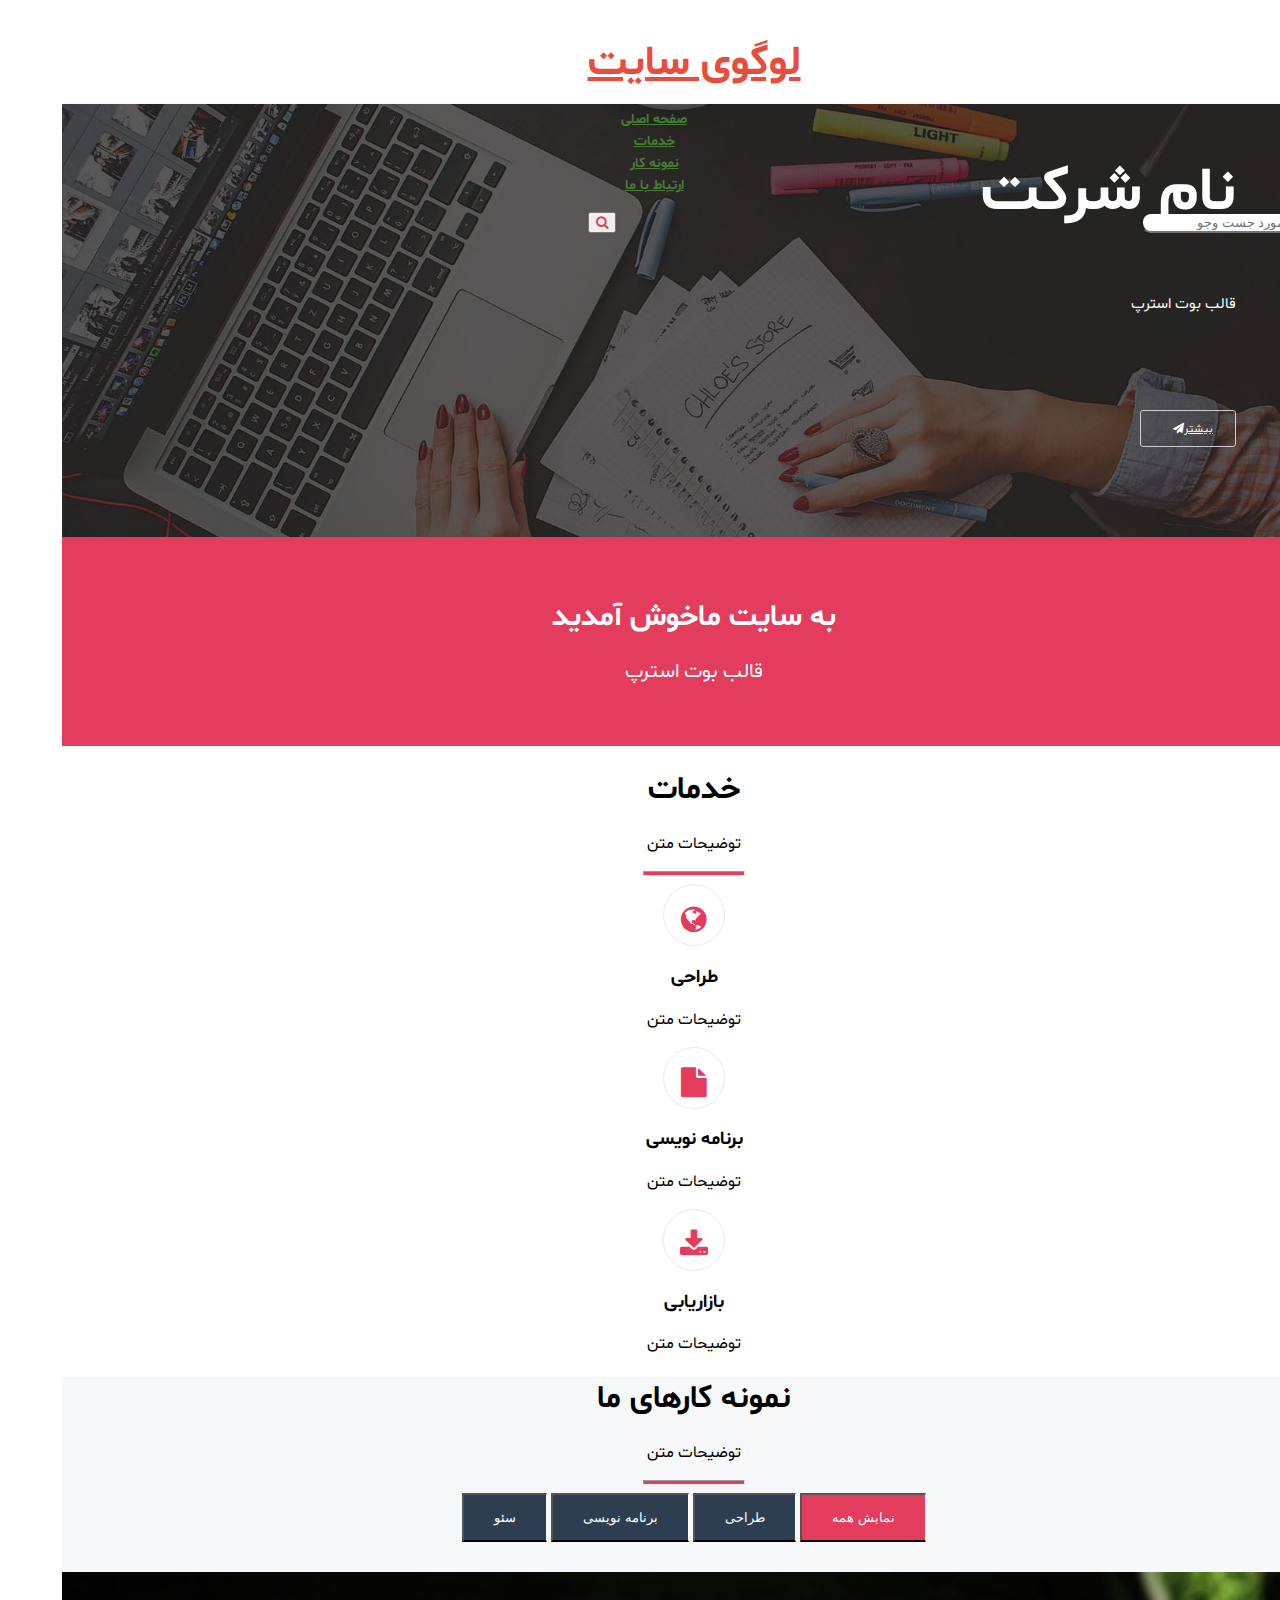
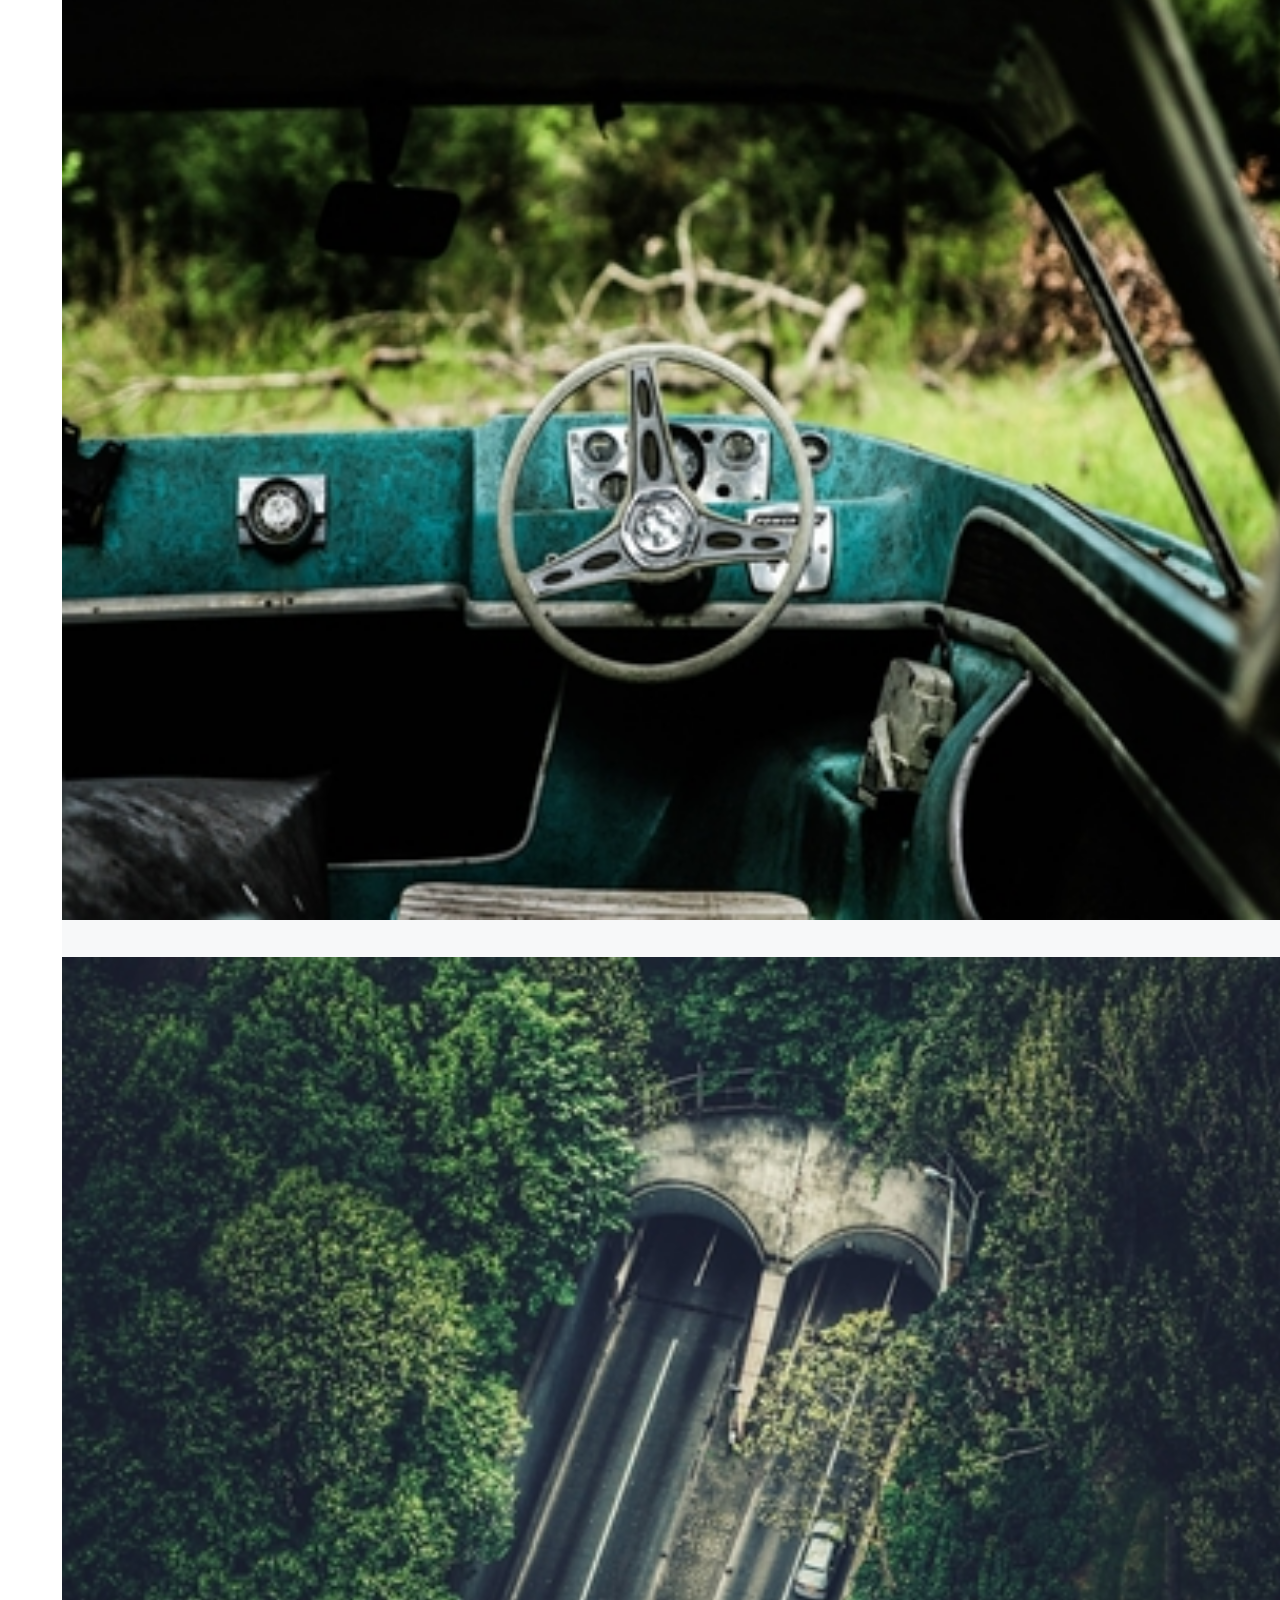
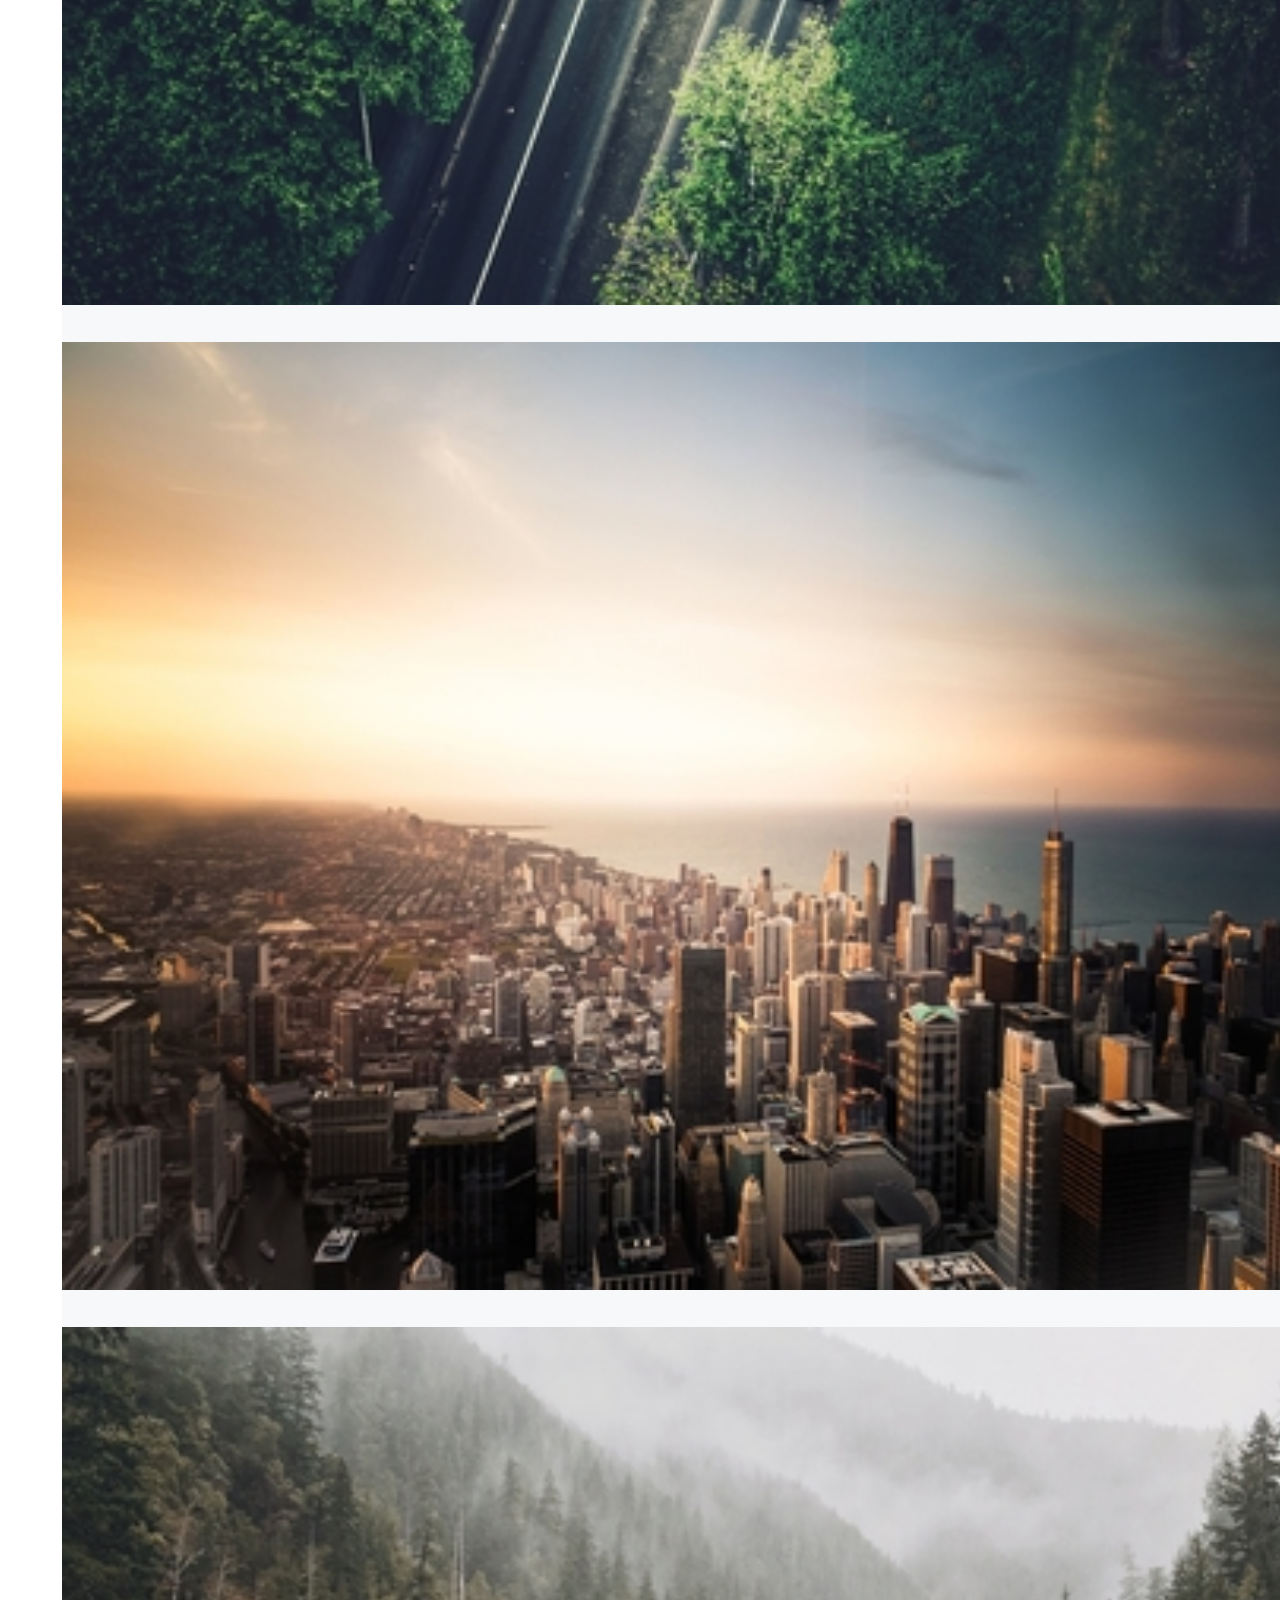
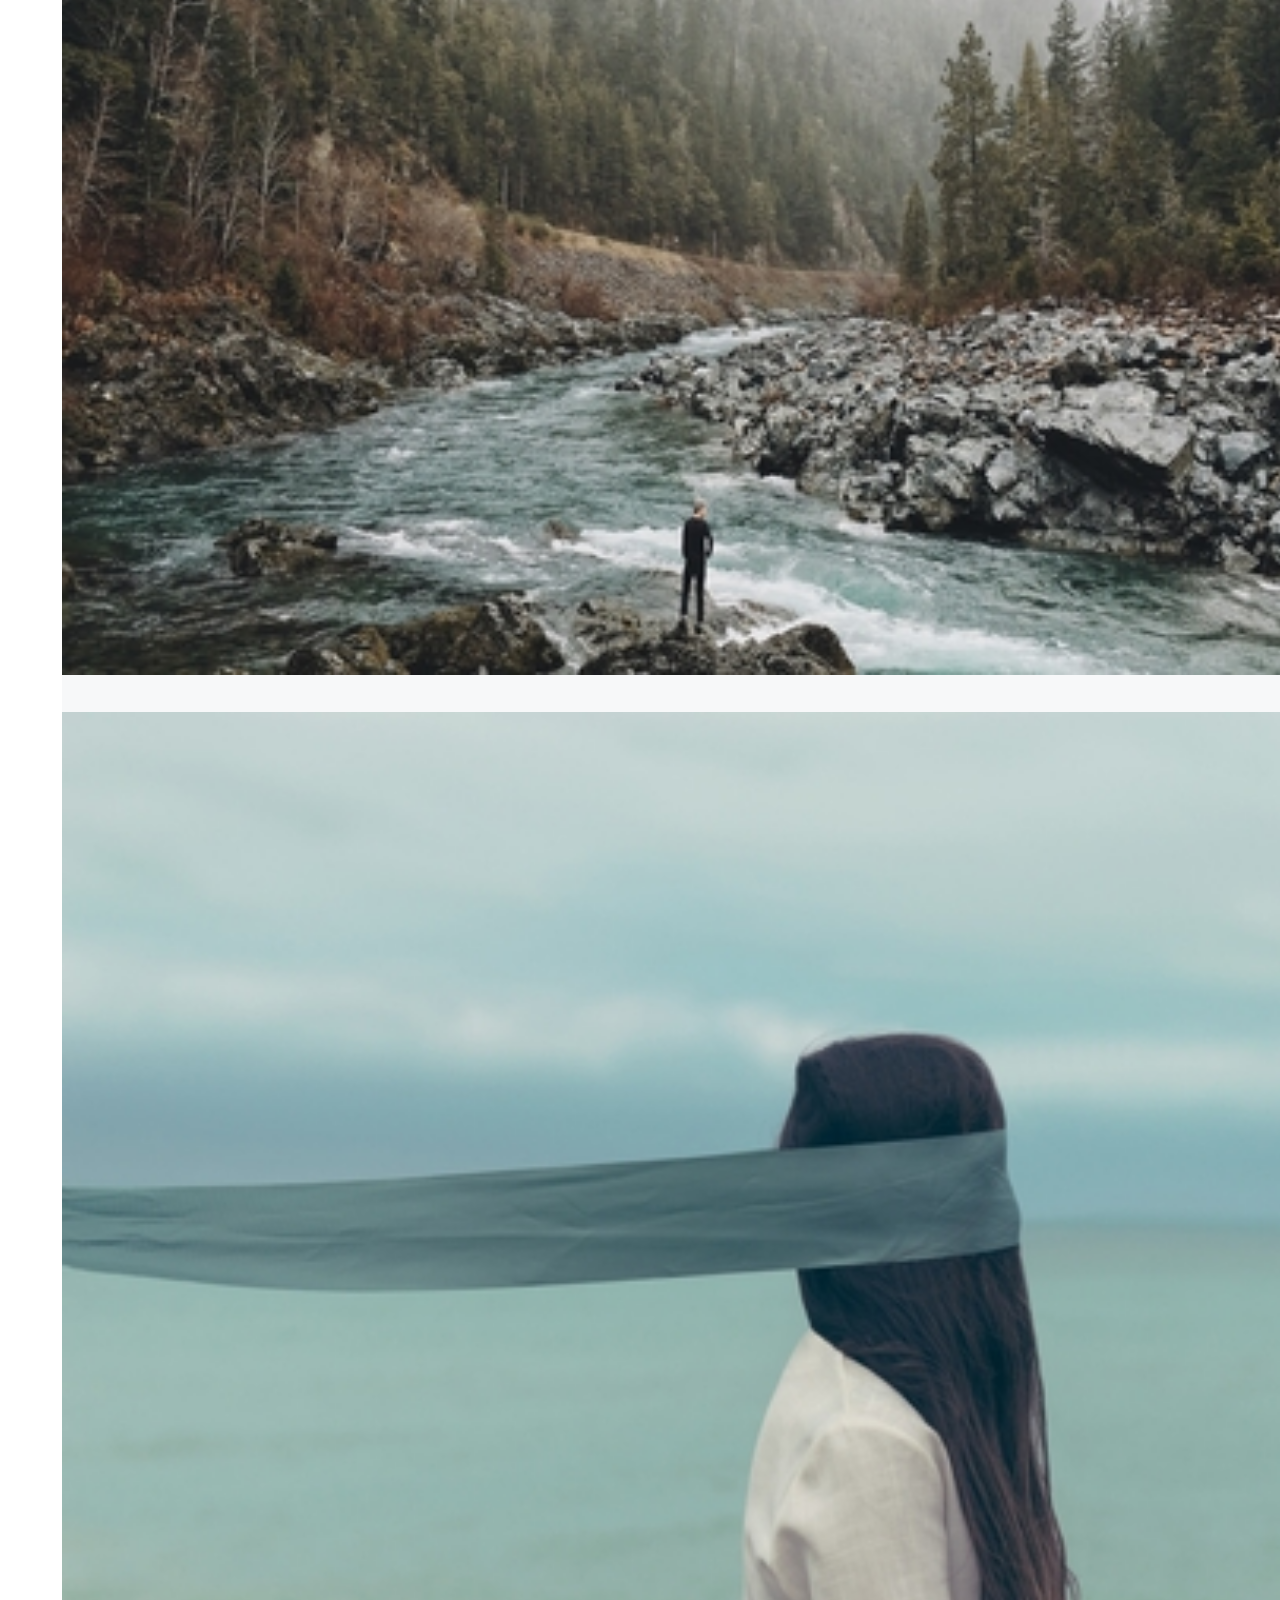
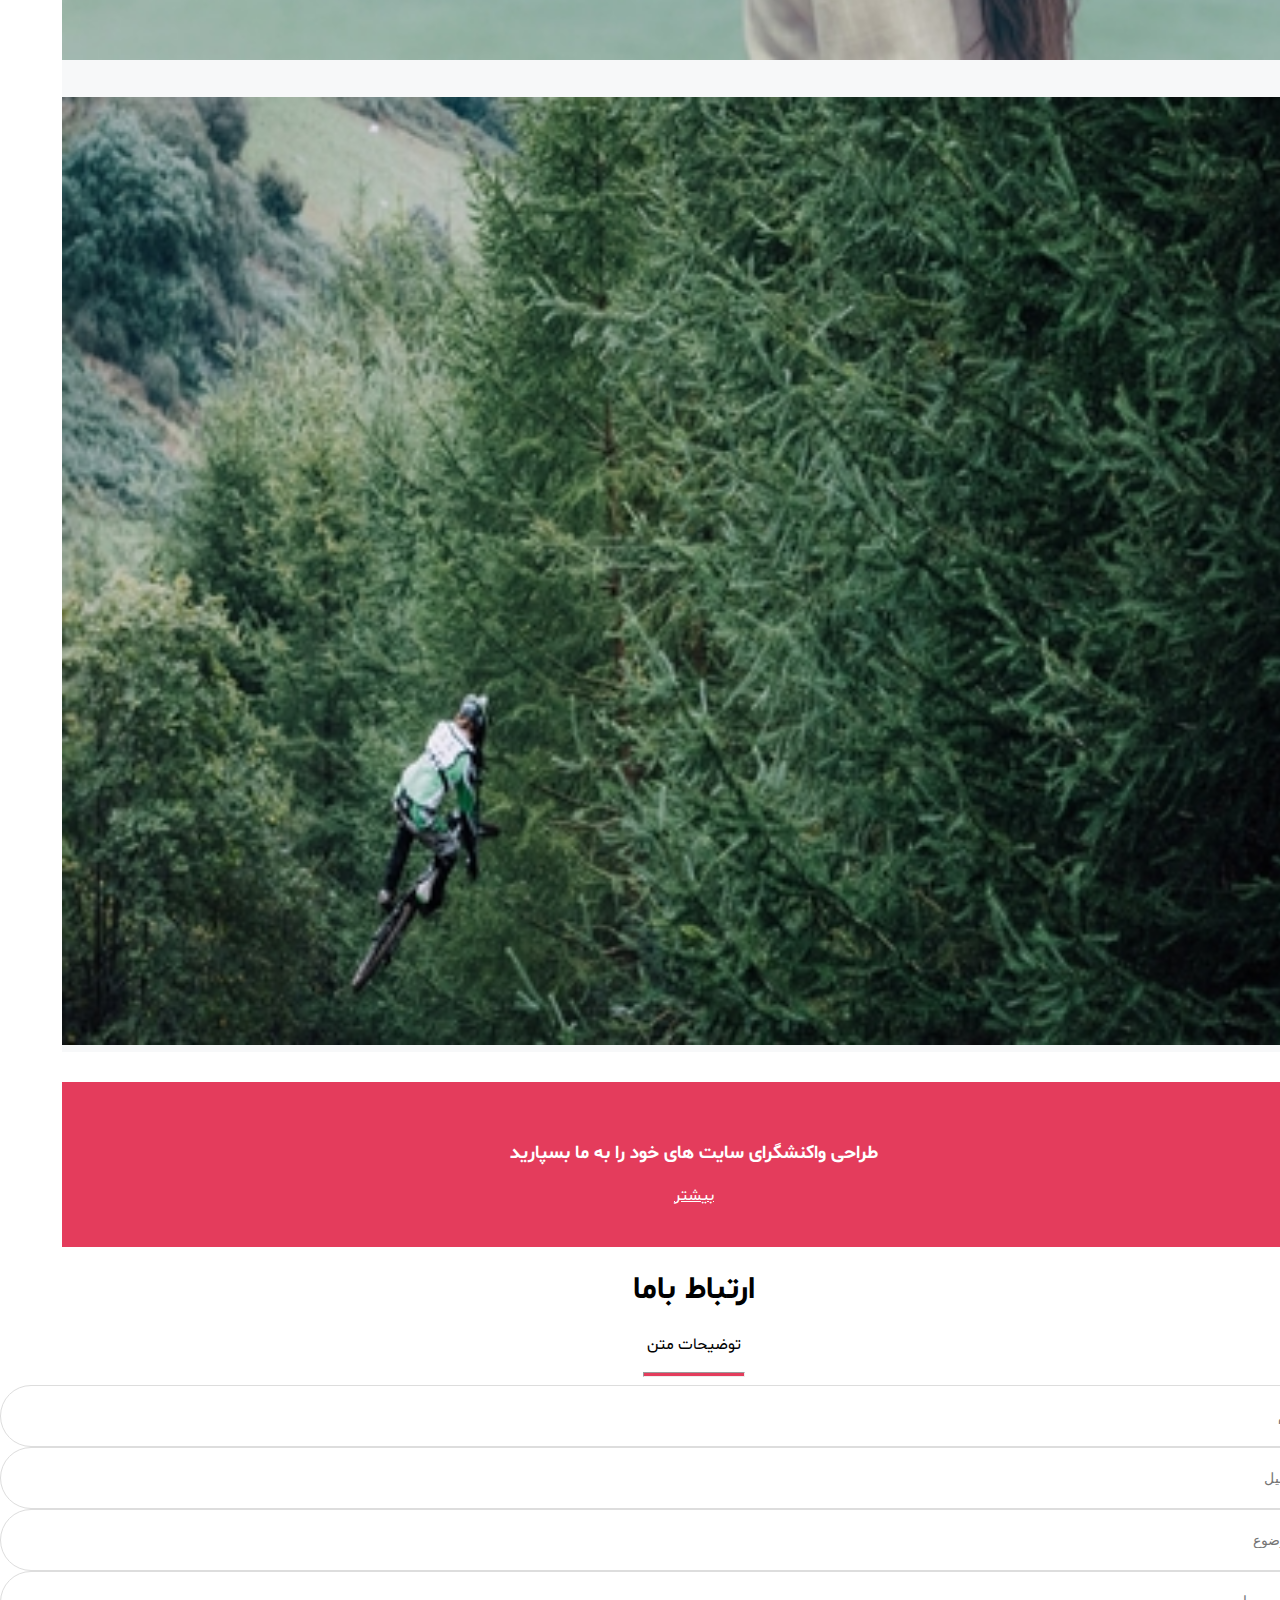
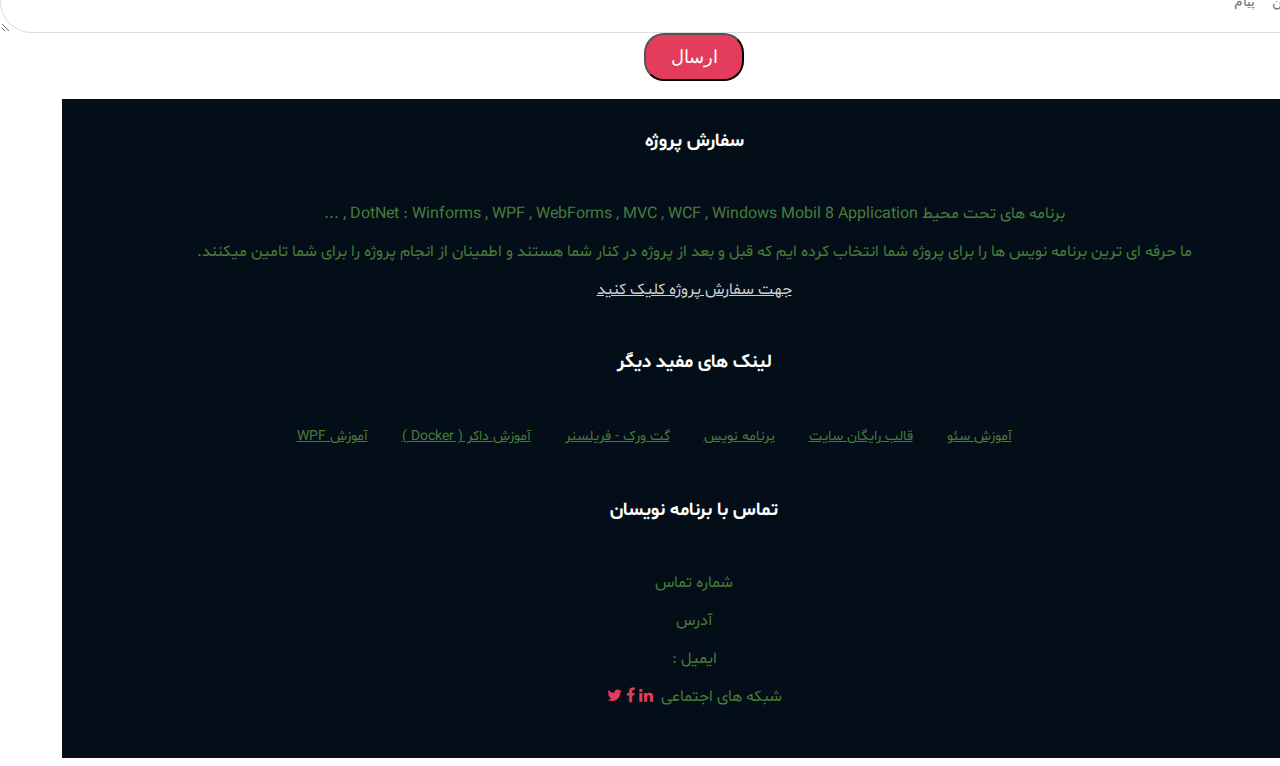
==== commit 76274e8b: "ll" ====
--- a/index.html
+++ b/index.html
@@ -7,7 +7,7 @@
     <meta name="viewport" content="width=device-width, initial-scale=1, shrink-to-fit=no">
 
     <!-- Bootstrap CSS -->
-    <link rel="stylesheet" href="css/bootstrap.min.css">
+    <link rel="stylesheet" href=css/bootstrap.min.css">
     <link rel="stylesheet" href="css/font-awesome.min.css">
     <!--<link href="css/bootstrap-rtl.css" rel="stylesheet">
     <link rel="stylesheet" href="css/animate.css">-->
@@ -18,7 +18,7 @@
   </head>
   <body>
   <header>
-    <div class="contianer">
+    <div class="container">
         <div class="row">
                 <nav class="navbar navbar-expand-lg navbar-light bg-light navbar-fixed-top ">
                         <button class="navbar-toggler" type="button" data-toggle="collapse" data-target="#navbarTogglerDemo01" aria-controls="navbarTogglerDemo01" aria-expanded="false" aria-label="Toggle navigation">
@@ -52,7 +52,7 @@
     </div>
     </header>
     <main>
-                    <!--  <div class="clearfix"></div>-->
+                      <div class="clearfix"></div>
    
                       <div id="banner"class="section-padding">
                         <div class="container"id="bbgg">
@@ -60,7 +60,7 @@
                             <div class="jumbotron">
                               <h1 class="small bold">نام شرکت</h1>
                               <p class="big">قالب بوت استرپ</p>
-                              <a href="archive.html"class="btn btn-banner"target="_blank">بیشتر<i class="fa fa-send
+                              <a href="#"class="btn btn-banner"target="_blank">بیشتر<i class="fa fa-send
                                 " id="aa"></i></a>
                             </div>
                           </div>
@@ -189,7 +189,7 @@
     </div>
         <div class="form-sec">
           <form action="#"method="post"class="contactform">
-            <div class="contianer wow bounceInleft" data-duration="2s" data-delay="1s">
+            <div class="container wow bounceInleft" data-duration="2s" data-delay="1s">
               <div class="row">
                    <div class="col-md-4 col-xs-12 form-group">
               <input type="text"class="form-control text-field-box "placeholder="نام" name="">
@@ -253,7 +253,7 @@
     
     <!-- Optional JavaScript -->
     <!-- jQuery first, then Popper.js, then Bootstrap JS -->
-    <script src="js/jquery-3.3.1.slim.min.js"></script>
+    <script src=/js/jquery-3.3.1.slim.min.js"></script>
     <script src="js/popper.min.js"></script>
     <script src="js/bootstrap.min.js"></script>
     <script src="js/a/jquery.min.js"></script>
@@ -264,4 +264,4 @@
     
      
   </body>
-</html>-->+</html>--- a/style.css
+++ b/style.css
@@ -1,3 +1,10 @@
+/*
+Theme Name : نام قالب
+Description : توضیحات قالب
+Version : 1.0
+Author : نام نویسنده
+Author URL : آدرس کامل سایت
+*/
 @font-face {
    font-family: Shabnam;
    src: url('font/Shabnam.eot');
@@ -67,7 +74,7 @@
 	margin-bottom: 0;
 }
 .navbar .navbar-nav .nav-item  a{
-  color: #354240;	
+  color: #487c34;	
   font-weight: 600;
   margin: 0,10;
   padding-bottom: 5px;
@@ -193,7 +200,8 @@
 .cta-sub-title{
   text-align: center;
 	font-size: 20px;
-	color: #fff;
+  color: #fff;
+  width: 100%;
 }
 .cta-1 h3{
 	text-align: center;
